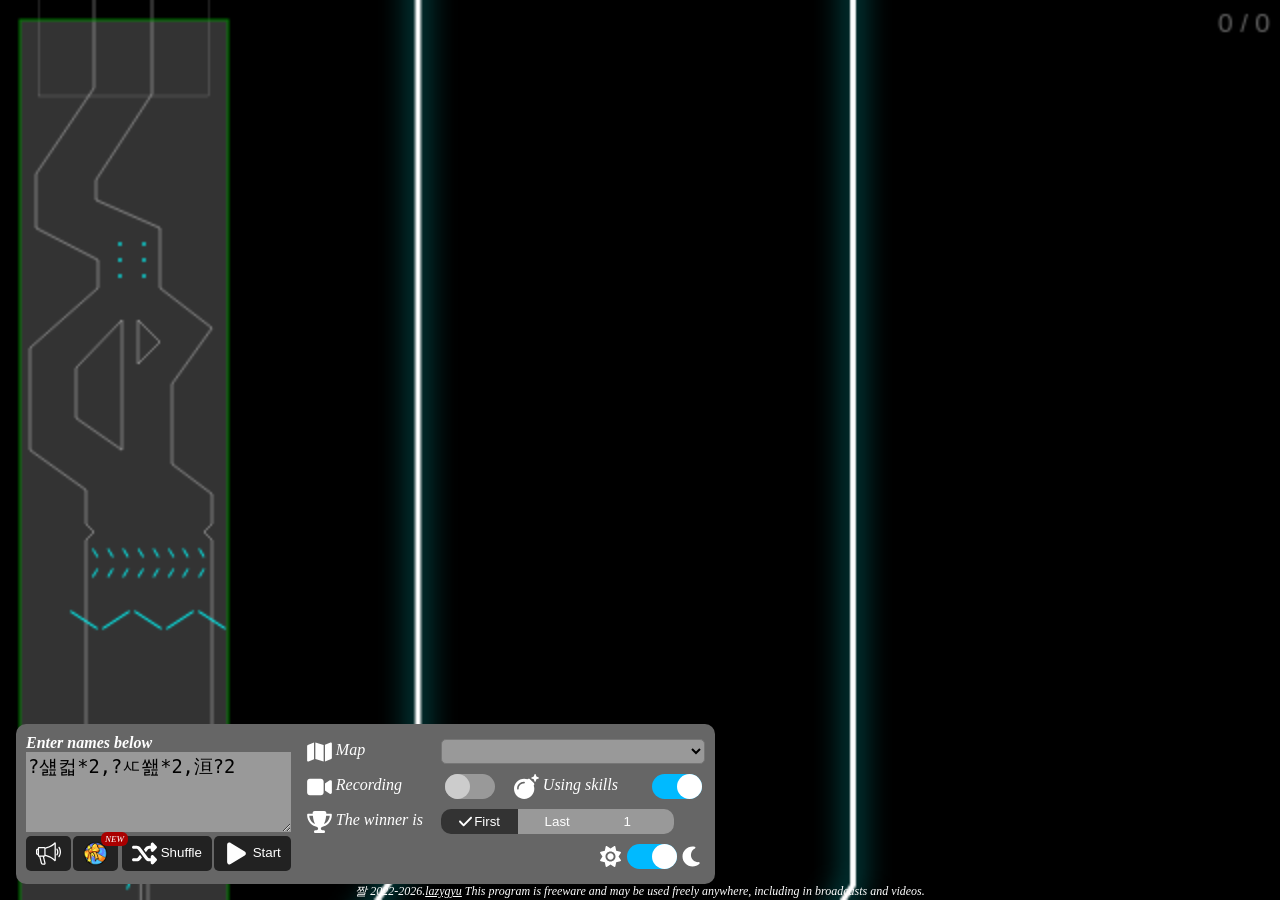
==== roulette/index.html @ 203f1f4a "Add files via upload" ====
﻿<!DOCTYPE html><html lang=en><script type=importmap>{"imports":{"2rDQN":"./Box2D.simd.dd31b167.wasm","8BShk":"./Box2D.simd.13a3a125.js","9DwmV":"./kkwak.673a610d.png","9YLvj":"./waldokun.7e88dd59.png","cdgIR":"./chamru.d6926a56.png","fkRhi":"./junyoop.d27f0cbf.png","h7cmx":"./Box2D.b9b16b27.wasm","ilUZb":"./Box2D.4b04ba8e.js","juMvj":"./ff.7fdc9e82.svg","lfSvD":"./kubin.f3647b70.png"}}</script><meta charset=UTF-8><meta http-equiv=X-UA-Compatible content="ie=edge"><title>Marble Roulette</title><meta name=viewport content="width=device-width, initial-scale=1.0"><link rel=apple-touch-icon sizes=57x57 href=apple-icon-57x57.5ecd1650.png><link rel=apple-touch-icon sizes=60x60 href=apple-icon-60x60.b46a75af.png><link rel=apple-touch-icon sizes=72x72 href=apple-icon-72x72.4726ed35.png><link rel=apple-touch-icon sizes=76x76 href=apple-icon-76x76.72dbc1e1.png><link rel=apple-touch-icon sizes=114x114 href=apple-icon-114x114.6cefcd75.png><link rel=apple-touch-icon sizes=120x120 href=apple-icon-120x120.462d8e84.png><link rel=apple-touch-icon sizes=144x144 href=apple-icon-144x144.36ef70f8.png><link rel=apple-touch-icon sizes=152x152 href=apple-icon-152x152.1f1d2b56.png><link rel=apple-touch-icon sizes=180x180 href=apple-icon-180x180.33666671.png><link rel=icon type=image/png sizes=192x192 href=android-icon-192x192.6c0734fc.png><link rel=icon type=image/png sizes=32x32 href=favicon-32x32.b3414860.png><link rel=icon type=image/png sizes=96x96 href=favicon-96x96.b086bd80.png><link rel=icon type=image/png sizes=16x16 href=favicon-16x16.b88a3ef4.png><link rel=manifest href=assets/manifest.webmanifest><meta name=msapplication-TileColor content=#ffffff><meta name=msapplication-TileImage content=ms-icon-144x144.e402ee4a.png><meta name=theme-color content=#ffffff><meta name=description content="A lucky draw by dropping marbles, made by lazygyu"><meta property=og:url content=https://lazygyu.github.io/roulette/><meta property=og:title content="Marble Roulette"><meta property=og:description content="A lucky draw by dropping marbles, made by lazygyu"><meta property=og:site_name content=lazygyu.github.io><meta property=og:type content=website><link rel=stylesheet href=_roulette_build.0b259371.css><body>
<script type=module src=_roulette_build.dc0a321f.js></script>
<script>function gtag(){dataLayer.push(arguments)}function getNames(){return document.querySelector("#in_names").value.trim().split(/[,\r\n]/g).map(e=>e.trim()).filter(e=>!!e)}function parseName(e){let t=/(\/\d+)/,n=/(\*\d+)/,o=t.test(e),i=n.test(e),a=/^\s*([^\/*]+)?/.exec(e)[1];return{name:a,weight:o?parseInt(t.exec(e)[1].replace("/","")):1,count:i?parseInt(n.exec(e)[1].replace("*","")):1}}function getReady(){let e=getNames();switch(window.roulette.setMarbles(e),ready=e.length>0,localStorage.setItem("mbr_names",e.join(",")),winnerType){case"first":setWinnerRank(1);break;case"last":setWinnerRank(window.roulette.getCount())}}function setWinnerRank(e){document.querySelector("#in_winningRank").value=e,window.options.winningRank=e-1,window.roulette.setWinningRank(window.options.winningRank),"first"===winnerType?(document.querySelector(".btn-first-winner").classList.toggle("active",!0),document.querySelector(".btn-last-winner").classList.toggle("active",!1),document.querySelector("#in_winningRank").classList.toggle("active",!1)):"last"===winnerType?(document.querySelector(".btn-first-winner").classList.toggle("active",!1),document.querySelector(".btn-last-winner").classList.toggle("active",!0),document.querySelector("#in_winningRank").classList.toggle("active",!1)):"custom"===winnerType&&(document.querySelector(".btn-first-winner").classList.toggle("active",!1),document.querySelector(".btn-last-winner").classList.toggle("active",!1),document.querySelector("#in_winningRank").classList.toggle("active",!0))}window.dataLayer=window.dataLayer||[],gtag("js",new Date),gtag("config","G-5899C1DJM0");let ready=!1,winnerType="first";function initialize(){let e;if(!window.roulette||!window.roulette.isReady){console.log("does not loaded yet"),setTimeout(initialize,100);return}console.log("initializing start");let t=new URLSearchParams(window.location.search).get("names");if(t)document.querySelector("#in_names").value=t.replace(/,/g,"\n");else{let e=localStorage.getItem("mbr_names");e&&(document.querySelector("#in_names").value=e)}document.querySelector("#in_names").addEventListener("input",()=>{getReady()}),document.querySelector("#in_names").addEventListener("blur",()=>{let e=getNames(),t=new Set,n={};e.forEach(e=>{let o=parseName(e),i=o.weight>1?`${o.name}/${o.weight}`:o.name;t.has(i)||(t.add(i),n[i]=0),n[i]+=o.count});let o=[];Object.keys(n).forEach(e=>{n[e]>1?o.push(`${e}*${n[e]}`):o.push(e)});let i=document.querySelector("#in_names").value,a=o.join(",");i!==a&&(document.querySelector("#in_names").value=a,getReady())}),document.querySelector("#btnShuffle").addEventListener("click",()=>{getReady()}),document.querySelector("#btnStart").addEventListener("click",()=>{if(!ready)return;gtag&&gtag("event","start",{event_category:"roulette",event_label:"start",value:window.roulette.getCount()});let e=getNames().map(e=>{let t=parseName(e);return{name:t.name,count:t.count}});"u">typeof umami&&(umami.track("start",{count:window.roulette.getCount()}),e.forEach(e=>{umami.track("marble",{name:e.name,count:e.count})})),window.roulette.start(),document.querySelector("#settings").classList.add("hide"),document.querySelector("#donate").classList.add("hide")}),document.querySelector("#chkAutoRecording").addEventListener("change",e=>{window.options.autoRecording=e.target.matches(":checked"),window.roulette.setAutoRecording(window.options.autoRecording)}),document.querySelector("#chkSkill").addEventListener("change",e=>{window.options.useSkills=e.target.matches(":checked"),window.roulette.setWinningRank(window.options.winningRank)}),document.querySelector("#chkDarkMode").addEventListener("change",e=>{window.options.darkMode=e.target.matches(":checked"),window.roulette.setTheme(window.options.darkMode?"dark":"light"),document.documentElement.classList.toggle("light",!window.options.darkMode)}),document.querySelector("#in_winningRank").addEventListener("change",e=>{let t=parseInt(e.target.value,10);winnerType="custom",setWinnerRank(isNaN(t)?0:t)}),document.querySelector(".btn-last-winner").addEventListener("click",()=>{let e=window.roulette.getCount();winnerType="last",setWinnerRank(e)}),document.querySelector(".btn-first-winner").addEventListener("click",()=>{winnerType="first",setWinnerRank(1)}),window.roulette.addEventListener("goal",()=>{ready=!1,setTimeout(()=>{document.querySelector("#settings").classList.remove("hide"),document.querySelector("#donate").classList.remove("hide")},3e3)}),window.roulette.addEventListener("message",e=>{var t;let n;t=e.detail,(n=document.createElement("div")).classList.add("toast"),n.innerHTML=t,window.translateElement&&(console.log("try to translate"),window.translateElement(n)),document.body.appendChild(n),setTimeout(()=>{document.body.removeChild(n)},1200)});let n=document.querySelector("#btnToggleSettings"),o=document.querySelector(".collapsible-rows");n.addEventListener("click",()=>{o.classList.toggle("collapsed"),n.querySelector(".toggle-arrow").textContent=o.classList.contains("collapsed")?"??:"??}),document.querySelector("#btnShuffle").click();let i=window.roulette.getMaps(),a=document.querySelector("#sltMap");i.forEach(e=>{let t=document.createElement("option");t.value=e.index,t.innerHTML=e.title,t.setAttribute("data-trans",""),window.translateElement(t),a.append(t)}),a.addEventListener("change",e=>{let t=e.target.value;window.roulette.setMap(t)});let r="lastViewedNotification",l=()=>{console.log("openNotice"),document.querySelector("#notice").style.display="flex"};document.querySelector("#closeNotice").addEventListener("click",()=>{document.querySelector("#notice").style.display="none",localStorage.setItem(r,"6")}),document.querySelector("#btnNotice").addEventListener("click",()=>{l()}),console.log("lastViewed",e=localStorage.getItem(r)),(null===e||6>Number(e))&&l()}document.addEventListener("DOMContentLoaded",()=>{initialize()});</script>
<div id=settings class=settings>
  <div class=right>
    <button id=btnToggleSettings class=btn-toggle-settings>
      <span data-trans>Settings</span>
      <i class=toggle-arrow>??/i>
    </button>
    <div class="collapsed collapsible-rows">
      <div class=row>
        <label for=sltMap>
          <i class="icon map"></i>
          <span data-trans>Map</span>
        </label>
        <select id=sltMap></select>
      </div>
      <div class="row row-toggles">
        <div class=toggle-item>
          <label for=chkAutoRecording>
            <i class="icon record"></i>
            <span data-trans>Recording</span>
          </label>
          <input type=checkbox id=chkAutoRecording>
        </div>
        <div class=toggle-item>
          <label for=chkSkill>
            <i class="bomb icon"></i>
            <span data-trans>Using skills</span>
          </label>
          <input type=checkbox id=chkSkill checked>
        </div>
      </div>
      <div class=row>
        <label>
          <i class="icon trophy"></i>
          <span data-trans>The winner is</span>
        </label>
        <div class=btn-group>
          <button class="active btn-first-winner btn-winner" data-trans>First</button>
          <button class="btn-last-winner btn-winner" data-trans>Last</button>
          <input type=number id=in_winningRank value=1 min=1>
        </div>
      </div>
      <div class="row row-theme">
        <div class=theme>
          <i class="icon sun"></i>
          <input type=checkbox id=chkDarkMode checked>
          <i class="icon moon"></i>
        </div>
      </div>
    </div>
  </div>
  <div class=left>
    <h3 data-trans>Enter names below</h3>
    <textarea id=in_names placeholder="Input names separated by commas or line feed here" data-trans=placeholder>?섎컯*2,?ㅼ쐞*2,洹?2</textarea>
    <div class=actions>
      <button id=btnNotice>
        <i class="icon megaphone"></i>
      </button>
      <a href=https://marblerouletteshop.com target=_blank id=btnShop class="btn new" title="MarbleRoulette Shop">
        <img src=marblerouletteshop.a506d1c2.png>
      </a>
      <div class=sep></div>
      <button id=btnShuffle>
        <i class="icon shuffle"></i>
        <span data-trans>Shuffle</span>
      </button>
      <button id=btnStart>
        <i class="icon play"></i>
        <span data-trans>Start</span>
      </button>
    </div>
  </div>
</div>
<div id=notice>
  <h1>Notice</h1>
  <div class=notice-body>
    <h2>50% ?좎씤 ?됱궗</h2>
    <a href=https://marblerouletteshop.com/news/1>
      <img style=width:100% src=sale.98fee3c6.jpg>
    </a>
    <p>
      ??묎텒 ?깅줉??湲곕뀗?섏뿬 ???곹뭹 50% ?좎씤 ?됱궗瑜?吏꾪뻾?⑸땲??<br>
      媛먯궗?⑸땲??
    </p>
  </div>
  <div class=notice-action>
    <button id=closeNotice data-trans>Close</button>
  </div>
</div>
<div class=copyright>짤 2022-2026.<a href=https://lazygyu.net target=_blank>lazygyu</a> <span data-trans>This program is freeware and may be used freely anywhere, including in broadcasts and videos.</span>
</div>
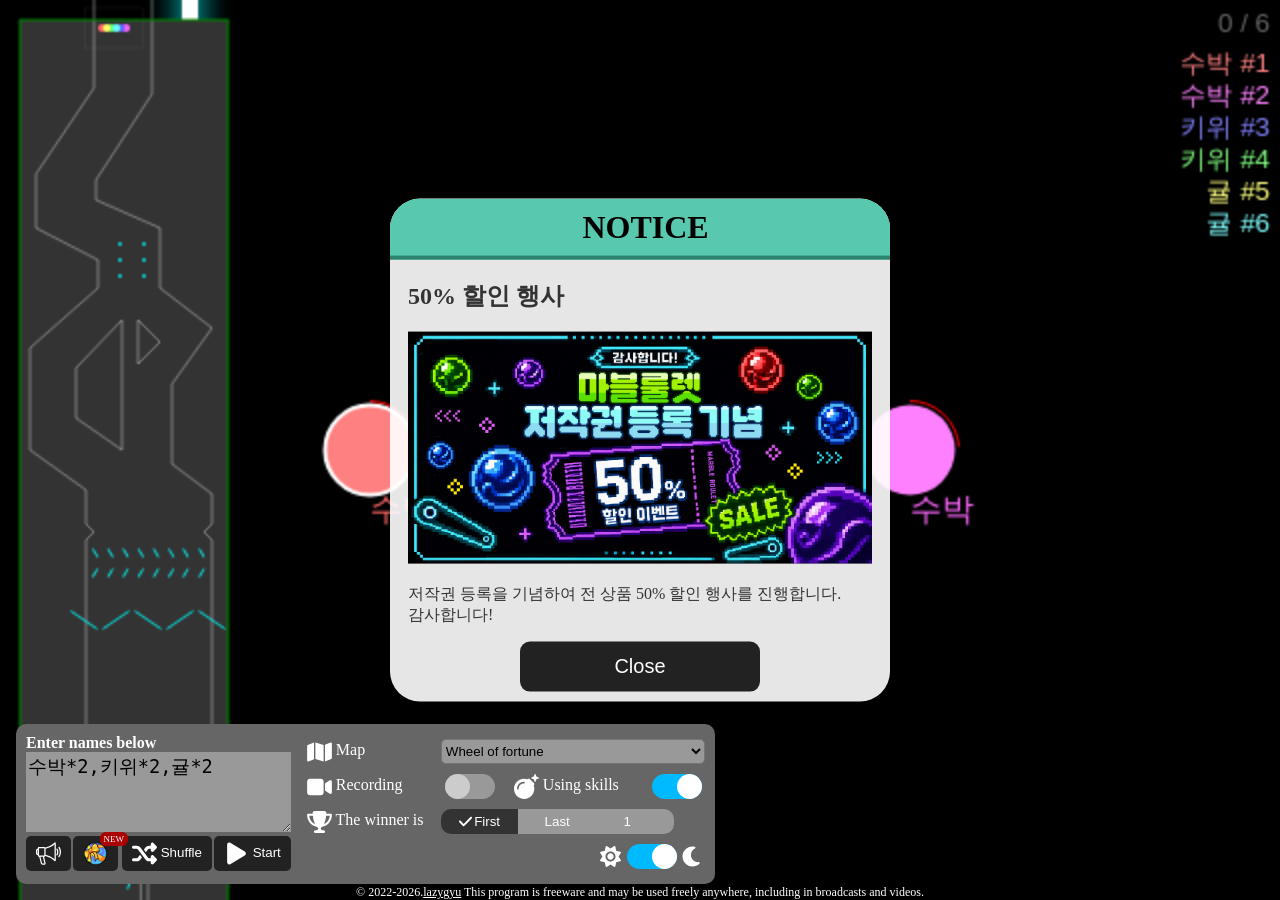
==== commit 06a88fa8: "Add files via upload" ====
--- a/roulette/index.html
+++ b/roulette/index.html
@@ -1,96 +1,95 @@
-﻿<!DOCTYPE html><html lang=en><script type=importmap>{"imports":{"2rDQN":"./Box2D.simd.dd31b167.wasm","8BShk":"./Box2D.simd.13a3a125.js","9DwmV":"./kkwak.673a610d.png","9YLvj":"./waldokun.7e88dd59.png","cdgIR":"./chamru.d6926a56.png","fkRhi":"./junyoop.d27f0cbf.png","h7cmx":"./Box2D.b9b16b27.wasm","ilUZb":"./Box2D.4b04ba8e.js","juMvj":"./ff.7fdc9e82.svg","lfSvD":"./kubin.f3647b70.png"}}</script><meta charset=UTF-8><meta http-equiv=X-UA-Compatible content="ie=edge"><title>Marble Roulette</title><meta name=viewport content="width=device-width, initial-scale=1.0"><link rel=apple-touch-icon sizes=57x57 href=apple-icon-57x57.5ecd1650.png><link rel=apple-touch-icon sizes=60x60 href=apple-icon-60x60.b46a75af.png><link rel=apple-touch-icon sizes=72x72 href=apple-icon-72x72.4726ed35.png><link rel=apple-touch-icon sizes=76x76 href=apple-icon-76x76.72dbc1e1.png><link rel=apple-touch-icon sizes=114x114 href=apple-icon-114x114.6cefcd75.png><link rel=apple-touch-icon sizes=120x120 href=apple-icon-120x120.462d8e84.png><link rel=apple-touch-icon sizes=144x144 href=apple-icon-144x144.36ef70f8.png><link rel=apple-touch-icon sizes=152x152 href=apple-icon-152x152.1f1d2b56.png><link rel=apple-touch-icon sizes=180x180 href=apple-icon-180x180.33666671.png><link rel=icon type=image/png sizes=192x192 href=android-icon-192x192.6c0734fc.png><link rel=icon type=image/png sizes=32x32 href=favicon-32x32.b3414860.png><link rel=icon type=image/png sizes=96x96 href=favicon-96x96.b086bd80.png><link rel=icon type=image/png sizes=16x16 href=favicon-16x16.b88a3ef4.png><link rel=manifest href=assets/manifest.webmanifest><meta name=msapplication-TileColor content=#ffffff><meta name=msapplication-TileImage content=ms-icon-144x144.e402ee4a.png><meta name=theme-color content=#ffffff><meta name=description content="A lucky draw by dropping marbles, made by lazygyu"><meta property=og:url content=https://lazygyu.github.io/roulette/><meta property=og:title content="Marble Roulette"><meta property=og:description content="A lucky draw by dropping marbles, made by lazygyu"><meta property=og:site_name content=lazygyu.github.io><meta property=og:type content=website><link rel=stylesheet href=_roulette_build.0b259371.css><body>
-<script type=module src=_roulette_build.dc0a321f.js></script>
-<script>function gtag(){dataLayer.push(arguments)}function getNames(){return document.querySelector("#in_names").value.trim().split(/[,\r\n]/g).map(e=>e.trim()).filter(e=>!!e)}function parseName(e){let t=/(\/\d+)/,n=/(\*\d+)/,o=t.test(e),i=n.test(e),a=/^\s*([^\/*]+)?/.exec(e)[1];return{name:a,weight:o?parseInt(t.exec(e)[1].replace("/","")):1,count:i?parseInt(n.exec(e)[1].replace("*","")):1}}function getReady(){let e=getNames();switch(window.roulette.setMarbles(e),ready=e.length>0,localStorage.setItem("mbr_names",e.join(",")),winnerType){case"first":setWinnerRank(1);break;case"last":setWinnerRank(window.roulette.getCount())}}function setWinnerRank(e){document.querySelector("#in_winningRank").value=e,window.options.winningRank=e-1,window.roulette.setWinningRank(window.options.winningRank),"first"===winnerType?(document.querySelector(".btn-first-winner").classList.toggle("active",!0),document.querySelector(".btn-last-winner").classList.toggle("active",!1),document.querySelector("#in_winningRank").classList.toggle("active",!1)):"last"===winnerType?(document.querySelector(".btn-first-winner").classList.toggle("active",!1),document.querySelector(".btn-last-winner").classList.toggle("active",!0),document.querySelector("#in_winningRank").classList.toggle("active",!1)):"custom"===winnerType&&(document.querySelector(".btn-first-winner").classList.toggle("active",!1),document.querySelector(".btn-last-winner").classList.toggle("active",!1),document.querySelector("#in_winningRank").classList.toggle("active",!0))}window.dataLayer=window.dataLayer||[],gtag("js",new Date),gtag("config","G-5899C1DJM0");let ready=!1,winnerType="first";function initialize(){let e;if(!window.roulette||!window.roulette.isReady){console.log("does not loaded yet"),setTimeout(initialize,100);return}console.log("initializing start");let t=new URLSearchParams(window.location.search).get("names");if(t)document.querySelector("#in_names").value=t.replace(/,/g,"\n");else{let e=localStorage.getItem("mbr_names");e&&(document.querySelector("#in_names").value=e)}document.querySelector("#in_names").addEventListener("input",()=>{getReady()}),document.querySelector("#in_names").addEventListener("blur",()=>{let e=getNames(),t=new Set,n={};e.forEach(e=>{let o=parseName(e),i=o.weight>1?`${o.name}/${o.weight}`:o.name;t.has(i)||(t.add(i),n[i]=0),n[i]+=o.count});let o=[];Object.keys(n).forEach(e=>{n[e]>1?o.push(`${e}*${n[e]}`):o.push(e)});let i=document.querySelector("#in_names").value,a=o.join(",");i!==a&&(document.querySelector("#in_names").value=a,getReady())}),document.querySelector("#btnShuffle").addEventListener("click",()=>{getReady()}),document.querySelector("#btnStart").addEventListener("click",()=>{if(!ready)return;gtag&&gtag("event","start",{event_category:"roulette",event_label:"start",value:window.roulette.getCount()});let e=getNames().map(e=>{let t=parseName(e);return{name:t.name,count:t.count}});"u">typeof umami&&(umami.track("start",{count:window.roulette.getCount()}),e.forEach(e=>{umami.track("marble",{name:e.name,count:e.count})})),window.roulette.start(),document.querySelector("#settings").classList.add("hide"),document.querySelector("#donate").classList.add("hide")}),document.querySelector("#chkAutoRecording").addEventListener("change",e=>{window.options.autoRecording=e.target.matches(":checked"),window.roulette.setAutoRecording(window.options.autoRecording)}),document.querySelector("#chkSkill").addEventListener("change",e=>{window.options.useSkills=e.target.matches(":checked"),window.roulette.setWinningRank(window.options.winningRank)}),document.querySelector("#chkDarkMode").addEventListener("change",e=>{window.options.darkMode=e.target.matches(":checked"),window.roulette.setTheme(window.options.darkMode?"dark":"light"),document.documentElement.classList.toggle("light",!window.options.darkMode)}),document.querySelector("#in_winningRank").addEventListener("change",e=>{let t=parseInt(e.target.value,10);winnerType="custom",setWinnerRank(isNaN(t)?0:t)}),document.querySelector(".btn-last-winner").addEventListener("click",()=>{let e=window.roulette.getCount();winnerType="last",setWinnerRank(e)}),document.querySelector(".btn-first-winner").addEventListener("click",()=>{winnerType="first",setWinnerRank(1)}),window.roulette.addEventListener("goal",()=>{ready=!1,setTimeout(()=>{document.querySelector("#settings").classList.remove("hide"),document.querySelector("#donate").classList.remove("hide")},3e3)}),window.roulette.addEventListener("message",e=>{var t;let n;t=e.detail,(n=document.createElement("div")).classList.add("toast"),n.innerHTML=t,window.translateElement&&(console.log("try to translate"),window.translateElement(n)),document.body.appendChild(n),setTimeout(()=>{document.body.removeChild(n)},1200)});let n=document.querySelector("#btnToggleSettings"),o=document.querySelector(".collapsible-rows");n.addEventListener("click",()=>{o.classList.toggle("collapsed"),n.querySelector(".toggle-arrow").textContent=o.classList.contains("collapsed")?"??:"??}),document.querySelector("#btnShuffle").click();let i=window.roulette.getMaps(),a=document.querySelector("#sltMap");i.forEach(e=>{let t=document.createElement("option");t.value=e.index,t.innerHTML=e.title,t.setAttribute("data-trans",""),window.translateElement(t),a.append(t)}),a.addEventListener("change",e=>{let t=e.target.value;window.roulette.setMap(t)});let r="lastViewedNotification",l=()=>{console.log("openNotice"),document.querySelector("#notice").style.display="flex"};document.querySelector("#closeNotice").addEventListener("click",()=>{document.querySelector("#notice").style.display="none",localStorage.setItem(r,"6")}),document.querySelector("#btnNotice").addEventListener("click",()=>{l()}),console.log("lastViewed",e=localStorage.getItem(r)),(null===e||6>Number(e))&&l()}document.addEventListener("DOMContentLoaded",()=>{initialize()});</script>
-<div id=settings class=settings>
-  <div class=right>
-    <button id=btnToggleSettings class=btn-toggle-settings>
-      <span data-trans>Settings</span>
-      <i class=toggle-arrow>??/i>
-    </button>
-    <div class="collapsed collapsible-rows">
-      <div class=row>
-        <label for=sltMap>
-          <i class="icon map"></i>
-          <span data-trans>Map</span>
-        </label>
-        <select id=sltMap></select>
-      </div>
-      <div class="row row-toggles">
-        <div class=toggle-item>
-          <label for=chkAutoRecording>
-            <i class="icon record"></i>
-            <span data-trans>Recording</span>
-          </label>
-          <input type=checkbox id=chkAutoRecording>
-        </div>
-        <div class=toggle-item>
-          <label for=chkSkill>
-            <i class="bomb icon"></i>
-            <span data-trans>Using skills</span>
-          </label>
-          <input type=checkbox id=chkSkill checked>
-        </div>
-      </div>
-      <div class=row>
-        <label>
-          <i class="icon trophy"></i>
-          <span data-trans>The winner is</span>
-        </label>
-        <div class=btn-group>
-          <button class="active btn-first-winner btn-winner" data-trans>First</button>
-          <button class="btn-last-winner btn-winner" data-trans>Last</button>
-          <input type=number id=in_winningRank value=1 min=1>
-        </div>
-      </div>
-      <div class="row row-theme">
-        <div class=theme>
-          <i class="icon sun"></i>
-          <input type=checkbox id=chkDarkMode checked>
-          <i class="icon moon"></i>
-        </div>
-      </div>
-    </div>
-  </div>
-  <div class=left>
-    <h3 data-trans>Enter names below</h3>
-    <textarea id=in_names placeholder="Input names separated by commas or line feed here" data-trans=placeholder>?섎컯*2,?ㅼ쐞*2,洹?2</textarea>
-    <div class=actions>
-      <button id=btnNotice>
-        <i class="icon megaphone"></i>
-      </button>
-      <a href=https://marblerouletteshop.com target=_blank id=btnShop class="btn new" title="MarbleRoulette Shop">
-        <img src=marblerouletteshop.a506d1c2.png>
-      </a>
-      <div class=sep></div>
-      <button id=btnShuffle>
-        <i class="icon shuffle"></i>
-        <span data-trans>Shuffle</span>
-      </button>
-      <button id=btnStart>
-        <i class="icon play"></i>
-        <span data-trans>Start</span>
-      </button>
-    </div>
-  </div>
-</div>
-<div id=notice>
-  <h1>Notice</h1>
-  <div class=notice-body>
-    <h2>50% ?좎씤 ?됱궗</h2>
-    <a href=https://marblerouletteshop.com/news/1>
-      <img style=width:100% src=sale.98fee3c6.jpg>
-    </a>
-    <p>
-      ??묎텒 ?깅줉??湲곕뀗?섏뿬 ???곹뭹 50% ?좎씤 ?됱궗瑜?吏꾪뻾?⑸땲??<br>
-      媛먯궗?⑸땲??
-    </p>
-  </div>
-  <div class=notice-action>
-    <button id=closeNotice data-trans>Close</button>
-  </div>
-</div>
-<div class=copyright>짤 2022-2026.<a href=https://lazygyu.net target=_blank>lazygyu</a> <span data-trans>This program is freeware and may be used freely anywhere, including in broadcasts and videos.</span>
-</div>
-
-
+<!DOCTYPE html><html lang=en><script type=importmap>{"imports":{"2rDQN":"./Box2D.simd.dd31b167.wasm","8BShk":"./Box2D.simd.13a3a125.js","9DwmV":"./kkwak.673a610d.png","9YLvj":"./waldokun.7e88dd59.png","cdgIR":"./chamru.d6926a56.png","fkRhi":"./junyoop.d27f0cbf.png","h7cmx":"./Box2D.b9b16b27.wasm","ilUZb":"./Box2D.4b04ba8e.js","juMvj":"./ff.7fdc9e82.svg","lfSvD":"./kubin.f3647b70.png"}}</script><meta charset=UTF-8><meta http-equiv=X-UA-Compatible content="ie=edge"><title>Marble Roulette</title><meta name=viewport content="width=device-width, initial-scale=1.0"><link rel=apple-touch-icon sizes=57x57 href=apple-icon-57x57.5ecd1650.png><link rel=apple-touch-icon sizes=60x60 href=apple-icon-60x60.b46a75af.png><link rel=apple-touch-icon sizes=72x72 href=apple-icon-72x72.4726ed35.png><link rel=apple-touch-icon sizes=76x76 href=apple-icon-76x76.72dbc1e1.png><link rel=apple-touch-icon sizes=114x114 href=apple-icon-114x114.6cefcd75.png><link rel=apple-touch-icon sizes=120x120 href=apple-icon-120x120.462d8e84.png><link rel=apple-touch-icon sizes=144x144 href=apple-icon-144x144.36ef70f8.png><link rel=apple-touch-icon sizes=152x152 href=apple-icon-152x152.1f1d2b56.png><link rel=apple-touch-icon sizes=180x180 href=apple-icon-180x180.33666671.png><link rel=icon type=image/png sizes=192x192 href=android-icon-192x192.6c0734fc.png><link rel=icon type=image/png sizes=32x32 href=favicon-32x32.b3414860.png><link rel=icon type=image/png sizes=96x96 href=favicon-96x96.b086bd80.png><link rel=icon type=image/png sizes=16x16 href=favicon-16x16.b88a3ef4.png><link rel=manifest href=assets/manifest.webmanifest><meta name=msapplication-TileColor content=#ffffff><meta name=msapplication-TileImage content=ms-icon-144x144.e402ee4a.png><meta name=theme-color content=#ffffff><meta name=description content="A lucky draw by dropping marbles, made by lazygyu"><meta property=og:url content=https://lazygyu.github.io/roulette/><meta property=og:title content="Marble Roulette"><meta property=og:description content="A lucky draw by dropping marbles, made by lazygyu"><meta property=og:site_name content=lazygyu.github.io><meta property=og:type content=website><link rel=stylesheet href=_roulette_build.0b259371.css><body>
+<script type=module src=_roulette_build.dc0a321f.js></script>
+<script>function gtag(){dataLayer.push(arguments)}function getNames(){return document.querySelector("#in_names").value.trim().split(/[,\r\n]/g).map(e=>e.trim()).filter(e=>!!e)}function parseName(e){let t=/(\/\d+)/,n=/(\*\d+)/,o=t.test(e),i=n.test(e),a=/^\s*([^\/*]+)?/.exec(e)[1];return{name:a,weight:o?parseInt(t.exec(e)[1].replace("/","")):1,count:i?parseInt(n.exec(e)[1].replace("*","")):1}}function getReady(){let e=getNames();switch(window.roulette.setMarbles(e),ready=e.length>0,localStorage.setItem("mbr_names",e.join(",")),winnerType){case"first":setWinnerRank(1);break;case"last":setWinnerRank(window.roulette.getCount())}}function setWinnerRank(e){document.querySelector("#in_winningRank").value=e,window.options.winningRank=e-1,window.roulette.setWinningRank(window.options.winningRank),"first"===winnerType?(document.querySelector(".btn-first-winner").classList.toggle("active",!0),document.querySelector(".btn-last-winner").classList.toggle("active",!1),document.querySelector("#in_winningRank").classList.toggle("active",!1)):"last"===winnerType?(document.querySelector(".btn-first-winner").classList.toggle("active",!1),document.querySelector(".btn-last-winner").classList.toggle("active",!0),document.querySelector("#in_winningRank").classList.toggle("active",!1)):"custom"===winnerType&&(document.querySelector(".btn-first-winner").classList.toggle("active",!1),document.querySelector(".btn-last-winner").classList.toggle("active",!1),document.querySelector("#in_winningRank").classList.toggle("active",!0))}window.dataLayer=window.dataLayer||[],gtag("js",new Date),gtag("config","G-5899C1DJM0");let ready=!1,winnerType="first";function initialize(){let e;if(!window.roulette||!window.roulette.isReady){console.log("does not loaded yet"),setTimeout(initialize,100);return}console.log("initializing start");let t=new URLSearchParams(window.location.search).get("names");if(t)document.querySelector("#in_names").value=t.replace(/,/g,"\n");else{let e=localStorage.getItem("mbr_names");e&&(document.querySelector("#in_names").value=e)}document.querySelector("#in_names").addEventListener("input",()=>{getReady()}),document.querySelector("#in_names").addEventListener("blur",()=>{let e=getNames(),t=new Set,n={};e.forEach(e=>{let o=parseName(e),i=o.weight>1?`${o.name}/${o.weight}`:o.name;t.has(i)||(t.add(i),n[i]=0),n[i]+=o.count});let o=[];Object.keys(n).forEach(e=>{n[e]>1?o.push(`${e}*${n[e]}`):o.push(e)});let i=document.querySelector("#in_names").value,a=o.join(",");i!==a&&(document.querySelector("#in_names").value=a,getReady())}),document.querySelector("#btnShuffle").addEventListener("click",()=>{getReady()}),document.querySelector("#btnStart").addEventListener("click",()=>{if(!ready)return;gtag&&gtag("event","start",{event_category:"roulette",event_label:"start",value:window.roulette.getCount()});let e=getNames().map(e=>{let t=parseName(e);return{name:t.name,count:t.count}});"u">typeof umami&&(umami.track("start",{count:window.roulette.getCount()}),e.forEach(e=>{umami.track("marble",{name:e.name,count:e.count})})),window.roulette.start(),document.querySelector("#settings").classList.add("hide"),document.querySelector("#donate").classList.add("hide")}),document.querySelector("#chkAutoRecording").addEventListener("change",e=>{window.options.autoRecording=e.target.matches(":checked"),window.roulette.setAutoRecording(window.options.autoRecording)}),document.querySelector("#chkSkill").addEventListener("change",e=>{window.options.useSkills=e.target.matches(":checked"),window.roulette.setWinningRank(window.options.winningRank)}),document.querySelector("#chkDarkMode").addEventListener("change",e=>{window.options.darkMode=e.target.matches(":checked"),window.roulette.setTheme(window.options.darkMode?"dark":"light"),document.documentElement.classList.toggle("light",!window.options.darkMode)}),document.querySelector("#in_winningRank").addEventListener("change",e=>{let t=parseInt(e.target.value,10);winnerType="custom",setWinnerRank(isNaN(t)?0:t)}),document.querySelector(".btn-last-winner").addEventListener("click",()=>{let e=window.roulette.getCount();winnerType="last",setWinnerRank(e)}),document.querySelector(".btn-first-winner").addEventListener("click",()=>{winnerType="first",setWinnerRank(1)}),window.roulette.addEventListener("goal",()=>{ready=!1,setTimeout(()=>{document.querySelector("#settings").classList.remove("hide"),document.querySelector("#donate").classList.remove("hide")},3e3)}),window.roulette.addEventListener("message",e=>{var t;let n;t=e.detail,(n=document.createElement("div")).classList.add("toast"),n.innerHTML=t,window.translateElement&&(console.log("try to translate"),window.translateElement(n)),document.body.appendChild(n),setTimeout(()=>{document.body.removeChild(n)},1200)});let n=document.querySelector("#btnToggleSettings"),o=document.querySelector(".collapsible-rows");n.addEventListener("click",()=>{o.classList.toggle("collapsed"),n.querySelector(".toggle-arrow").textContent=o.classList.contains("collapsed")?"▲":"▼"}),document.querySelector("#btnShuffle").click();let i=window.roulette.getMaps(),a=document.querySelector("#sltMap");i.forEach(e=>{let t=document.createElement("option");t.value=e.index,t.innerHTML=e.title,t.setAttribute("data-trans",""),window.translateElement(t),a.append(t)}),a.addEventListener("change",e=>{let t=e.target.value;window.roulette.setMap(t)});let r="lastViewedNotification",l=()=>{console.log("openNotice"),document.querySelector("#notice").style.display="flex"};document.querySelector("#closeNotice").addEventListener("click",()=>{document.querySelector("#notice").style.display="none",localStorage.setItem(r,"6")}),document.querySelector("#btnNotice").addEventListener("click",()=>{l()}),console.log("lastViewed",e=localStorage.getItem(r)),(null===e||6>Number(e))&&l()}document.addEventListener("DOMContentLoaded",()=>{initialize()});</script>
+<div id=settings class=settings>
+  <div class=right>
+    <button id=btnToggleSettings class=btn-toggle-settings>
+      <span data-trans>Settings</span>
+      <i class=toggle-arrow>▲</i>
+    </button>
+    <div class="collapsed collapsible-rows">
+      <div class=row>
+        <label for=sltMap>
+          <i class="icon map"></i>
+          <span data-trans>Map</span>
+        </label>
+        <select id=sltMap></select>
+      </div>
+      <div class="row row-toggles">
+        <div class=toggle-item>
+          <label for=chkAutoRecording>
+            <i class="icon record"></i>
+            <span data-trans>Recording</span>
+          </label>
+          <input type=checkbox id=chkAutoRecording>
+        </div>
+        <div class=toggle-item>
+          <label for=chkSkill>
+            <i class="bomb icon"></i>
+            <span data-trans>Using skills</span>
+          </label>
+          <input type=checkbox id=chkSkill checked>
+        </div>
+      </div>
+      <div class=row>
+        <label>
+          <i class="icon trophy"></i>
+          <span data-trans>The winner is</span>
+        </label>
+        <div class=btn-group>
+          <button class="active btn-first-winner btn-winner" data-trans>First</button>
+          <button class="btn-last-winner btn-winner" data-trans>Last</button>
+          <input type=number id=in_winningRank value=1 min=1>
+        </div>
+      </div>
+      <div class="row row-theme">
+        <div class=theme>
+          <i class="icon sun"></i>
+          <input type=checkbox id=chkDarkMode checked>
+          <i class="icon moon"></i>
+        </div>
+      </div>
+    </div>
+  </div>
+  <div class=left>
+    <h3 data-trans>Enter names below</h3>
+    <textarea id=in_names placeholder="Input names separated by commas or line feed here" data-trans=placeholder>수박*2,키위*2,귤*2</textarea>
+    <div class=actions>
+      <button id=btnNotice>
+        <i class="icon megaphone"></i>
+      </button>
+      <a href=https://marblerouletteshop.com target=_blank id=btnShop class="btn new" title="MarbleRoulette Shop">
+        <img src=marblerouletteshop.a506d1c2.png>
+      </a>
+      <div class=sep></div>
+      <button id=btnShuffle>
+        <i class="icon shuffle"></i>
+        <span data-trans>Shuffle</span>
+      </button>
+      <button id=btnStart>
+        <i class="icon play"></i>
+        <span data-trans>Start</span>
+      </button>
+    </div>
+  </div>
+</div>
+<div id=notice>
+  <h1>Notice</h1>
+  <div class=notice-body>
+    <h2>50% 할인 행사</h2>
+    <a href=https://marblerouletteshop.com/news/1>
+      <img style=width:100% src=sale.98fee3c6.jpg>
+    </a>
+    <p>
+      저작권 등록을 기념하여 전 상품 50% 할인 행사를 진행합니다.<br>
+      감사합니다!
+    </p>
+  </div>
+  <div class=notice-action>
+    <button id=closeNotice data-trans>Close</button>
+  </div>
+</div>
+<div class=copyright>© 2022-2026.<a href=https://lazygyu.net target=_blank>lazygyu</a> <span data-trans>This program is freeware and may be used freely anywhere, including in broadcasts and videos.</span>
+</div>
 
+
